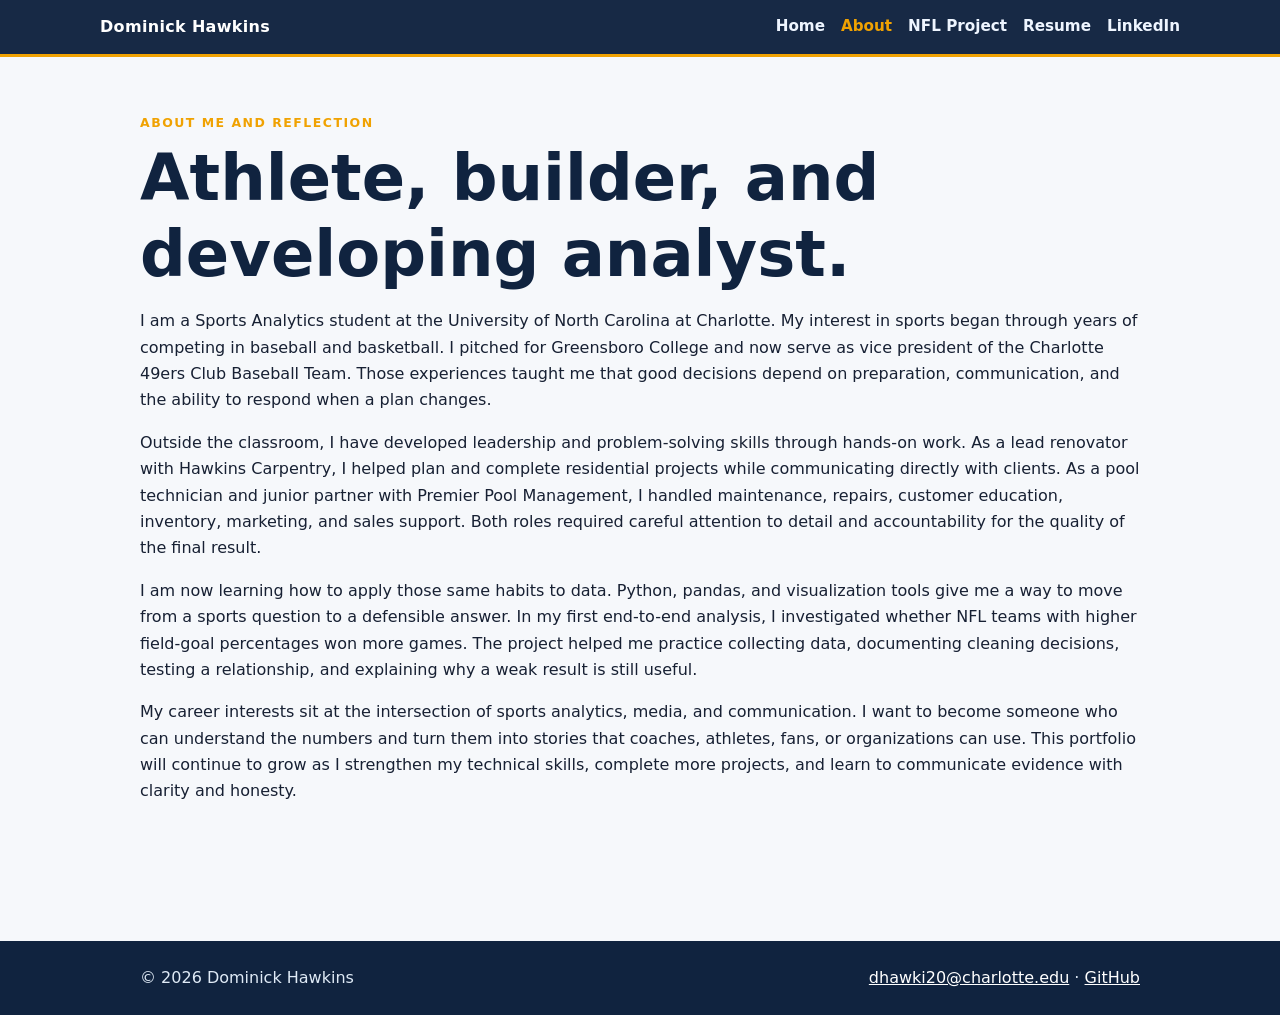
==== about.html @ e82d1ee4 "Build portfolio and 2025 NFL field goal analysis" ====
<!doctype html>
<html lang="en">
<head><meta charset="utf-8"><meta name="viewport" content="width=device-width, initial-scale=1"><meta name="description" content="About Dominick Hawkins."><title>About | Dominick Hawkins</title><link rel="stylesheet" href="styles.css"></head>
<body>
<a class="skip-link" href="#content">Skip to content</a>
<header class="site-header"><nav class="nav" aria-label="Main navigation"><a class="brand" href="index.html">Dominick Hawkins</a><div class="nav-links"><a href="index.html">Home</a><a aria-current="page" href="about.html">About</a><a href="project.html">NFL Project</a><a href="resume/Dominick_Hawkins_Resume.pdf">Resume</a><a href="https://www.linkedin.com/in/nick-hawkins-895718433" rel="noopener">LinkedIn</a></div></nav></header>
<main id="content">
  <section class="section"><div class="eyebrow">About me and reflection</div><h1 style="color:#10233f;font-size:clamp(2.4rem,6vw,4rem)">Athlete, builder, and developing analyst.</h1>
  <p>I am a Sports Analytics student at the University of North Carolina at Charlotte. My interest in sports began through years of competing in baseball and basketball. I pitched for Greensboro College and now serve as vice president of the Charlotte 49ers Club Baseball Team. Those experiences taught me that good decisions depend on preparation, communication, and the ability to respond when a plan changes.</p>
  <p>Outside the classroom, I have developed leadership and problem-solving skills through hands-on work. As a lead renovator with Hawkins Carpentry, I helped plan and complete residential projects while communicating directly with clients. As a pool technician and junior partner with Premier Pool Management, I handled maintenance, repairs, customer education, inventory, marketing, and sales support. Both roles required careful attention to detail and accountability for the quality of the final result.</p>
  <p>I am now learning how to apply those same habits to data. Python, pandas, and visualization tools give me a way to move from a sports question to a defensible answer. In my first end-to-end analysis, I investigated whether NFL teams with higher field-goal percentages won more games. The project helped me practice collecting data, documenting cleaning decisions, testing a relationship, and explaining why a weak result is still useful.</p>
  <p>My career interests sit at the intersection of sports analytics, media, and communication. I want to become someone who can understand the numbers and turn them into stories that coaches, athletes, fans, or organizations can use. This portfolio will continue to grow as I strengthen my technical skills, complete more projects, and learn to communicate evidence with clarity and honesty.</p>
  </section>
</main>
<footer class="site-footer"><div class="footer-inner"><span>© 2026 Dominick Hawkins</span><span><a href="mailto:dhawki20@charlotte.edu">dhawki20@charlotte.edu</a> · <a href="https://github.com/dhawki20">GitHub</a></span></div></footer>
</body></html>
---- styles.css ----
:root {
  --navy: #10233f;
  --blue: #176b87;
  --gold: #f0a202;
  --ink: #172033;
  --muted: #5f6b7a;
  --paper: #f6f8fb;
  --white: #ffffff;
  --line: #dce3ec;
}

* { box-sizing: border-box; }
html { scroll-behavior: smooth; }
body {
  margin: 0;
  color: var(--ink);
  background: var(--paper);
  font-family: Inter, ui-sans-serif, system-ui, -apple-system, BlinkMacSystemFont, "Segoe UI", sans-serif;
  line-height: 1.65;
}
a { color: var(--blue); }
img { max-width: 100%; }
.skip-link { position: absolute; left: -9999px; }
.skip-link:focus { left: 1rem; top: 1rem; padding: .6rem; background: white; z-index: 10; }
.site-header {
  position: sticky; top: 0; z-index: 5;
  background: rgba(16, 35, 63, .97); color: white;
  border-bottom: 3px solid var(--gold);
}
.nav {
  max-width: 1120px; margin: auto; padding: .85rem 1.25rem;
  display: flex; align-items: center; justify-content: space-between; gap: 1.25rem;
}
.brand { color: white; text-decoration: none; font-weight: 800; letter-spacing: .02em; }
.nav-links { display: flex; flex-wrap: wrap; gap: 1rem; }
.nav-links a { color: #eef5ff; text-decoration: none; font-weight: 650; font-size: .95rem; }
.nav-links a:hover, .nav-links a[aria-current="page"] { color: var(--gold); }
.hero {
  background: linear-gradient(125deg, var(--navy), #174f68);
  color: white; padding: 6rem 1.25rem 5rem;
}
.hero-inner, main, .footer-inner { max-width: 1040px; margin: auto; }
.eyebrow { color: var(--gold); font-weight: 800; letter-spacing: .12em; text-transform: uppercase; font-size: .78rem; }
h1, h2, h3 { line-height: 1.18; }
h1 { font-size: clamp(2.35rem, 7vw, 4.7rem); max-width: 880px; margin: .5rem 0 1rem; }
h2 { color: var(--navy); margin-top: 0; font-size: clamp(1.6rem, 4vw, 2.25rem); }
h3 { color: var(--navy); }
.hero p { max-width: 700px; font-size: 1.15rem; color: #dfeaf6; }
.button-row { display: flex; flex-wrap: wrap; gap: .8rem; margin-top: 1.7rem; }
.button {
  display: inline-block; padding: .72rem 1rem; border-radius: .45rem;
  background: var(--gold); color: #162033; text-decoration: none; font-weight: 800;
}
.button.secondary { background: transparent; color: white; border: 1px solid #b7cadc; }
main { padding: 3.5rem 1.25rem 5rem; }
.section { margin-bottom: 3.5rem; }
.card-grid { display: grid; grid-template-columns: repeat(3, 1fr); gap: 1.1rem; }
.card, .chart, .data-table-wrap {
  background: var(--white); border: 1px solid var(--line); border-radius: .75rem;
  box-shadow: 0 8px 24px rgba(16, 35, 63, .06);
}
.card { padding: 1.35rem; }
.metric { font-size: 2rem; font-weight: 850; color: var(--blue); margin: .1rem 0; }
.muted { color: var(--muted); }
.project-lead { font-size: 1.15rem; max-width: 820px; }
.chart { margin: 1.5rem 0 2.5rem; padding: 1rem; }
.chart img { display: block; border-radius: .35rem; }
.chart figcaption { color: var(--muted); padding: .8rem .35rem .2rem; font-size: .95rem; }
.two-col { display: grid; grid-template-columns: 1fr 1fr; gap: 1.5rem; }
code { background: #eaf0f6; border-radius: .25rem; padding: .08rem .3rem; }
.data-table-wrap { overflow-x: auto; padding: .5rem; }
table { border-collapse: collapse; width: 100%; font-size: .9rem; }
th, td { text-align: left; padding: .65rem; border-bottom: 1px solid var(--line); }
th { background: var(--navy); color: white; }
.site-footer { background: var(--navy); color: #dfeaf6; }
.footer-inner { padding: 1.5rem 1.25rem; display: flex; justify-content: space-between; gap: 1rem; flex-wrap: wrap; }
.site-footer a { color: white; }
.citation-list li { margin-bottom: .9rem; }
.notice { border-left: 4px solid var(--gold); padding: .6rem 1rem; background: #fff9e8; }
@media (max-width: 760px) {
  .nav { align-items: flex-start; flex-direction: column; }
  .card-grid, .two-col { grid-template-columns: 1fr; }
  .hero { padding-top: 3.5rem; }
}
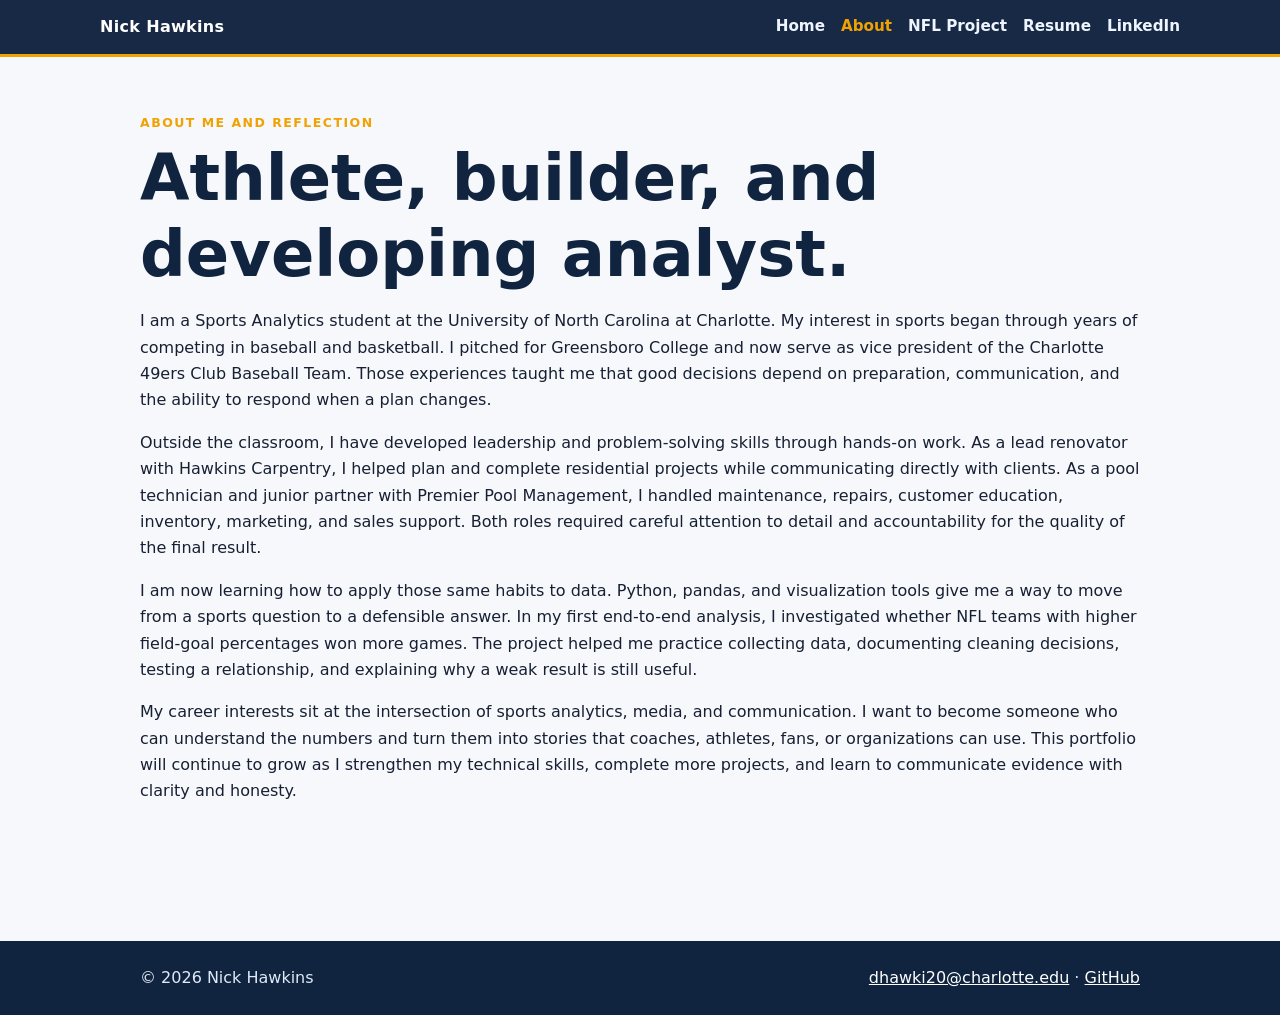
==== commit 54bb8bdc: "Change displayed name to Nick Hawkins in about.html" ====
--- a/about.html
+++ b/about.html
@@ -1,9 +1,9 @@
 <!doctype html>
 <html lang="en">
-<head><meta charset="utf-8"><meta name="viewport" content="width=device-width, initial-scale=1"><meta name="description" content="About Dominick Hawkins."><title>About | Dominick Hawkins</title><link rel="stylesheet" href="styles.css"></head>
+<head><meta charset="utf-8"><meta name="viewport" content="width=device-width, initial-scale=1"><meta name="description" content="About Nick Hawkins."><title>About | Nick Hawkins</title><link rel="stylesheet" href="styles.css"></head>
 <body>
 <a class="skip-link" href="#content">Skip to content</a>
-<header class="site-header"><nav class="nav" aria-label="Main navigation"><a class="brand" href="index.html">Dominick Hawkins</a><div class="nav-links"><a href="index.html">Home</a><a aria-current="page" href="about.html">About</a><a href="project.html">NFL Project</a><a href="resume/Dominick_Hawkins_Resume.pdf">Resume</a><a href="https://www.linkedin.com/in/nick-hawkins-895718433" rel="noopener">LinkedIn</a></div></nav></header>
+<header class="site-header"><nav class="nav" aria-label="Main navigation"><a class="brand" href="index.html">Nick Hawkins</a><div class="nav-links"><a href="index.html">Home</a><a aria-current="page" href="about.html">About</a><a href="project.html">NFL Project</a><a href="resume/Dominick_Hawkins_Resume.pdf">Resume</a><a href="https://www.linkedin.com/in/nick-hawkins-895718433" rel="noopener">LinkedIn</a></div></nav></header>
 <main id="content">
   <section class="section"><div class="eyebrow">About me and reflection</div><h1 style="color:#10233f;font-size:clamp(2.4rem,6vw,4rem)">Athlete, builder, and developing analyst.</h1>
   <p>I am a Sports Analytics student at the University of North Carolina at Charlotte. My interest in sports began through years of competing in baseball and basketball. I pitched for Greensboro College and now serve as vice president of the Charlotte 49ers Club Baseball Team. Those experiences taught me that good decisions depend on preparation, communication, and the ability to respond when a plan changes.</p>
@@ -12,5 +12,5 @@
   <p>My career interests sit at the intersection of sports analytics, media, and communication. I want to become someone who can understand the numbers and turn them into stories that coaches, athletes, fans, or organizations can use. This portfolio will continue to grow as I strengthen my technical skills, complete more projects, and learn to communicate evidence with clarity and honesty.</p>
   </section>
 </main>
-<footer class="site-footer"><div class="footer-inner"><span>© 2026 Dominick Hawkins</span><span><a href="mailto:dhawki20@charlotte.edu">dhawki20@charlotte.edu</a> · <a href="https://github.com/dhawki20">GitHub</a></span></div></footer>
+<footer class="site-footer"><div class="footer-inner"><span>© 2026 Nick Hawkins</span><span><a href="mailto:dhawki20@charlotte.edu">dhawki20@charlotte.edu</a> · <a href="https://github.com/dhawki20">GitHub</a></span></div></footer>
 </body></html>
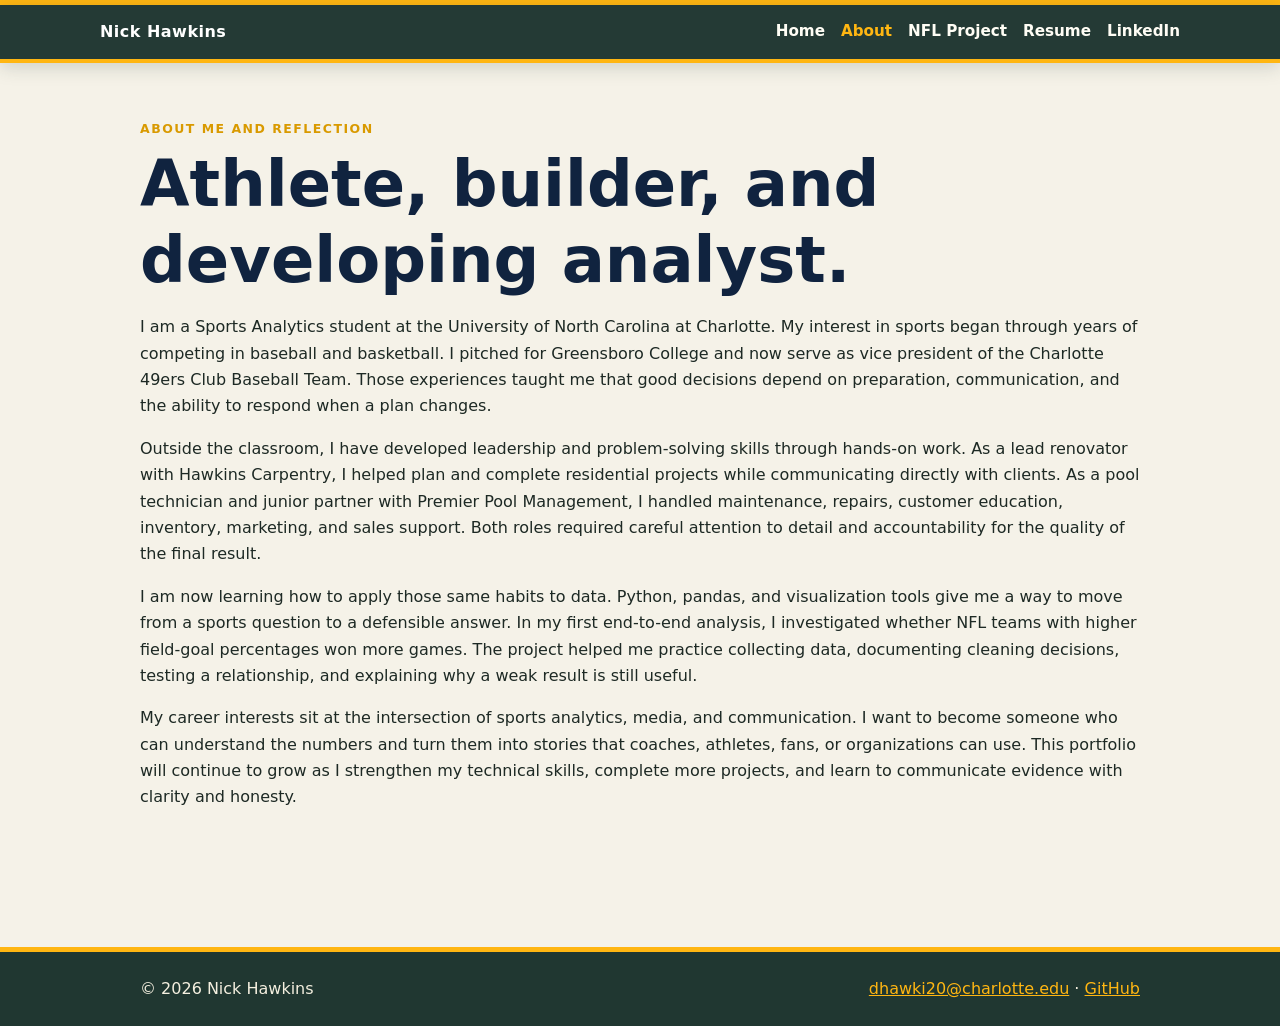
==== commit f9b9c103: "Refresh Packers theme on about.html" ====
--- a/about.html
+++ b/about.html
@@ -1,6 +1,6 @@
 <!doctype html>
 <html lang="en">
-<head><meta charset="utf-8"><meta name="viewport" content="width=device-width, initial-scale=1"><meta name="description" content="About Nick Hawkins."><title>About | Nick Hawkins</title><link rel="stylesheet" href="styles.css"></head>
+<head><meta charset="utf-8"><meta name="viewport" content="width=device-width, initial-scale=1"><meta name="description" content="About Nick Hawkins."><title>About | Nick Hawkins</title><link rel="stylesheet" href="styles.css?v=packers-1"></head>
 <body>
 <a class="skip-link" href="#content">Skip to content</a>
 <header class="site-header"><nav class="nav" aria-label="Main navigation"><a class="brand" href="index.html">Nick Hawkins</a><div class="nav-links"><a href="index.html">Home</a><a aria-current="page" href="about.html">About</a><a href="project.html">NFL Project</a><a href="resume/Dominick_Hawkins_Resume.pdf">Resume</a><a href="https://www.linkedin.com/in/nick-hawkins-895718433" rel="noopener">LinkedIn</a></div></nav></header>
--- a/styles.css
+++ b/styles.css
@@ -1,12 +1,12 @@
 :root {
-  --navy: #10233f;
-  --blue: #176b87;
-  --gold: #f0a202;
-  --ink: #172033;
-  --muted: #5f6b7a;
-  --paper: #f6f8fb;
+  --navy: #203731;
+  --blue: #176447;
+  --gold: #ffb612;
+  --ink: #1d2924;
+  --muted: #56655f;
+  --paper: #f5f2e8;
   --white: #ffffff;
-  --line: #dce3ec;
+  --line: #d9d1b8;
 }
 
 * { box-sizing: border-box; }
@@ -17,6 +17,7 @@
   background: var(--paper);
   font-family: Inter, ui-sans-serif, system-ui, -apple-system, BlinkMacSystemFont, "Segoe UI", sans-serif;
   line-height: 1.65;
+  border-top: 5px solid var(--gold);
 }
 a { color: var(--blue); }
 img { max-width: 100%; }
@@ -24,42 +25,51 @@
 .skip-link:focus { left: 1rem; top: 1rem; padding: .6rem; background: white; z-index: 10; }
 .site-header {
   position: sticky; top: 0; z-index: 5;
-  background: rgba(16, 35, 63, .97); color: white;
-  border-bottom: 3px solid var(--gold);
+  background: rgba(32, 55, 49, .98); color: white;
+  border-bottom: 4px solid var(--gold);
+  box-shadow: 0 4px 18px rgba(32, 55, 49, .18);
 }
 .nav {
   max-width: 1120px; margin: auto; padding: .85rem 1.25rem;
   display: flex; align-items: center; justify-content: space-between; gap: 1.25rem;
 }
-.brand { color: white; text-decoration: none; font-weight: 800; letter-spacing: .02em; }
+.brand { color: white; text-decoration: none; font-weight: 850; letter-spacing: .03em; }
 .nav-links { display: flex; flex-wrap: wrap; gap: 1rem; }
-.nav-links a { color: #eef5ff; text-decoration: none; font-weight: 650; font-size: .95rem; }
+.nav-links a { color: #fffdf5; text-decoration: none; font-weight: 700; font-size: .95rem; }
 .nav-links a:hover, .nav-links a[aria-current="page"] { color: var(--gold); }
 .hero {
-  background: linear-gradient(125deg, var(--navy), #174f68);
+  background:
+    radial-gradient(circle at 88% 18%, rgba(255,182,18,.18), transparent 25%),
+    linear-gradient(125deg, var(--navy), #0d4b36);
   color: white; padding: 6rem 1.25rem 5rem;
+  border-bottom: 8px solid var(--gold);
 }
 .hero-inner, main, .footer-inner { max-width: 1040px; margin: auto; }
-.eyebrow { color: var(--gold); font-weight: 800; letter-spacing: .12em; text-transform: uppercase; font-size: .78rem; }
+.eyebrow { color: #d99a00; font-weight: 850; letter-spacing: .12em; text-transform: uppercase; font-size: .78rem; }
+.hero .eyebrow { color: var(--gold); }
 h1, h2, h3 { line-height: 1.18; }
 h1 { font-size: clamp(2.35rem, 7vw, 4.7rem); max-width: 880px; margin: .5rem 0 1rem; }
 h2 { color: var(--navy); margin-top: 0; font-size: clamp(1.6rem, 4vw, 2.25rem); }
 h3 { color: var(--navy); }
-.hero p { max-width: 700px; font-size: 1.15rem; color: #dfeaf6; }
+.hero p { max-width: 700px; font-size: 1.15rem; color: #f5f0df; }
 .button-row { display: flex; flex-wrap: wrap; gap: .8rem; margin-top: 1.7rem; }
 .button {
   display: inline-block; padding: .72rem 1rem; border-radius: .45rem;
-  background: var(--gold); color: #162033; text-decoration: none; font-weight: 800;
+  background: var(--gold); color: var(--navy); text-decoration: none; font-weight: 850;
+  border: 2px solid var(--gold);
+  transition: transform .18s ease, background .18s ease;
 }
-.button.secondary { background: transparent; color: white; border: 1px solid #b7cadc; }
+.button:hover { background: #ffd15c; transform: translateY(-2px); }
+.button.secondary { background: transparent; color: white; border: 2px solid #f4d36d; }
+.button.secondary:hover { background: rgba(255,182,18,.12); }
 main { padding: 3.5rem 1.25rem 5rem; }
 .section { margin-bottom: 3.5rem; }
 .card-grid { display: grid; grid-template-columns: repeat(3, 1fr); gap: 1.1rem; }
 .card, .chart, .data-table-wrap {
   background: var(--white); border: 1px solid var(--line); border-radius: .75rem;
-  box-shadow: 0 8px 24px rgba(16, 35, 63, .06);
+  box-shadow: 0 8px 24px rgba(32, 55, 49, .09);
 }
-.card { padding: 1.35rem; }
+.card { padding: 1.35rem; border-top: 4px solid var(--gold); }
 .metric { font-size: 2rem; font-weight: 850; color: var(--blue); margin: .1rem 0; }
 .muted { color: var(--muted); }
 .project-lead { font-size: 1.15rem; max-width: 820px; }
@@ -67,16 +77,16 @@
 .chart img { display: block; border-radius: .35rem; }
 .chart figcaption { color: var(--muted); padding: .8rem .35rem .2rem; font-size: .95rem; }
 .two-col { display: grid; grid-template-columns: 1fr 1fr; gap: 1.5rem; }
-code { background: #eaf0f6; border-radius: .25rem; padding: .08rem .3rem; }
+code { background: #eee8d5; border-radius: .25rem; padding: .08rem .3rem; }
 .data-table-wrap { overflow-x: auto; padding: .5rem; }
 table { border-collapse: collapse; width: 100%; font-size: .9rem; }
 th, td { text-align: left; padding: .65rem; border-bottom: 1px solid var(--line); }
 th { background: var(--navy); color: white; }
-.site-footer { background: var(--navy); color: #dfeaf6; }
+.site-footer { background: var(--navy); color: #f4efdf; border-top: 5px solid var(--gold); }
 .footer-inner { padding: 1.5rem 1.25rem; display: flex; justify-content: space-between; gap: 1rem; flex-wrap: wrap; }
-.site-footer a { color: white; }
+.site-footer a { color: var(--gold); }
 .citation-list li { margin-bottom: .9rem; }
-.notice { border-left: 4px solid var(--gold); padding: .6rem 1rem; background: #fff9e8; }
+.notice { border-left: 5px solid var(--gold); padding: .6rem 1rem; background: #fff5d8; }
 @media (max-width: 760px) {
   .nav { align-items: flex-start; flex-direction: column; }
   .card-grid, .two-col { grid-template-columns: 1fr; }
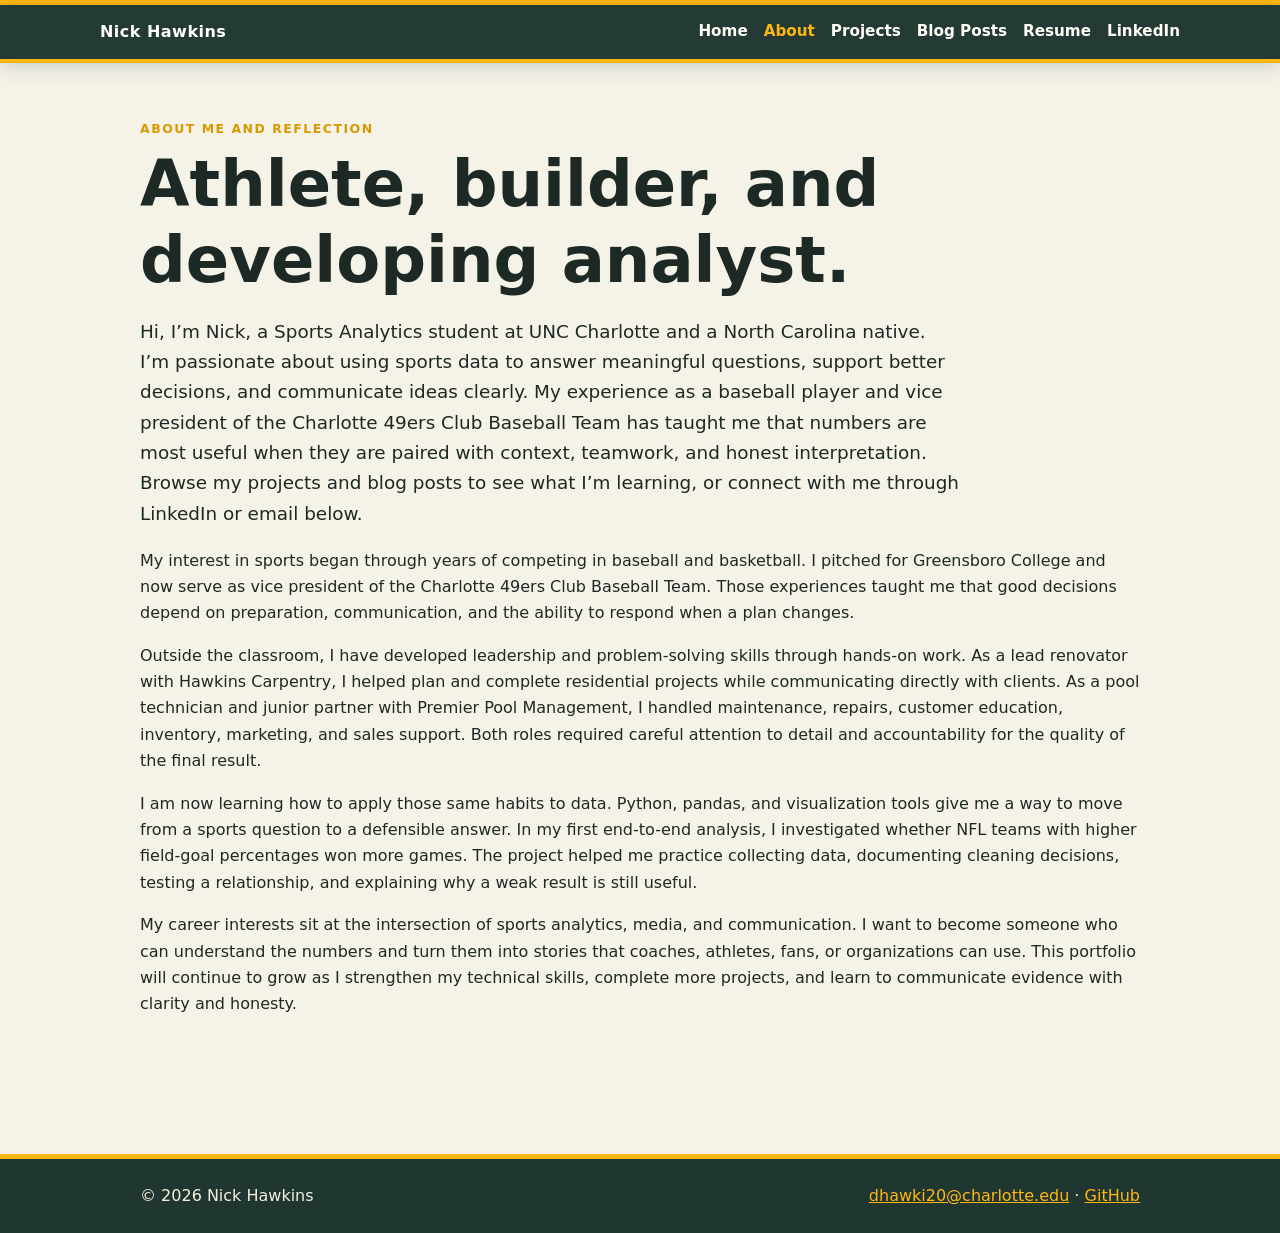
==== commit 935a6525: "Add personal mission-focused About introduction" ====
--- a/about.html
+++ b/about.html
@@ -3,10 +3,11 @@
 <head><meta charset="utf-8"><meta name="viewport" content="width=device-width, initial-scale=1"><meta name="description" content="About Nick Hawkins."><title>About | Nick Hawkins</title><link rel="stylesheet" href="styles.css?v=packers-1"></head>
 <body>
 <a class="skip-link" href="#content">Skip to content</a>
-<header class="site-header"><nav class="nav" aria-label="Main navigation"><a class="brand" href="index.html">Nick Hawkins</a><div class="nav-links"><a href="index.html">Home</a><a aria-current="page" href="about.html">About</a><a href="project.html">NFL Project</a><a href="resume/Dominick_Hawkins_Resume.pdf">Resume</a><a href="https://www.linkedin.com/in/nick-hawkins-895718433" rel="noopener">LinkedIn</a></div></nav></header>
+<header class="site-header"><nav class="nav" aria-label="Main navigation"><a class="brand" href="index.html">Nick Hawkins</a><div class="nav-links"><a href="index.html">Home</a><a aria-current="page" href="about.html">About</a><a href="project.html">Projects</a><a href="blog.html">Blog Posts</a><a href="resume/Dominick_Hawkins_Resume.pdf">Resume</a><a href="https://www.linkedin.com/in/nick-hawkins-895718433" rel="noopener">LinkedIn</a></div></nav></header>
 <main id="content">
-  <section class="section"><div class="eyebrow">About me and reflection</div><h1 style="color:#10233f;font-size:clamp(2.4rem,6vw,4rem)">Athlete, builder, and developing analyst.</h1>
-  <p>I am a Sports Analytics student at the University of North Carolina at Charlotte. My interest in sports began through years of competing in baseball and basketball. I pitched for Greensboro College and now serve as vice president of the Charlotte 49ers Club Baseball Team. Those experiences taught me that good decisions depend on preparation, communication, and the ability to respond when a plan changes.</p>
+  <section class="section"><div class="eyebrow">About me and reflection</div><h1 style="font-size:clamp(2.4rem,6vw,4rem)">Athlete, builder, and developing analyst.</h1>
+  <p class="project-lead">Hi, I’m Nick, a Sports Analytics student at UNC Charlotte and a North Carolina native. I’m passionate about using sports data to answer meaningful questions, support better decisions, and communicate ideas clearly. My experience as a baseball player and vice president of the Charlotte 49ers Club Baseball Team has taught me that numbers are most useful when they are paired with context, teamwork, and honest interpretation. Browse my projects and blog posts to see what I’m learning, or connect with me through LinkedIn or email below.</p>
+  <p>My interest in sports began through years of competing in baseball and basketball. I pitched for Greensboro College and now serve as vice president of the Charlotte 49ers Club Baseball Team. Those experiences taught me that good decisions depend on preparation, communication, and the ability to respond when a plan changes.</p>
   <p>Outside the classroom, I have developed leadership and problem-solving skills through hands-on work. As a lead renovator with Hawkins Carpentry, I helped plan and complete residential projects while communicating directly with clients. As a pool technician and junior partner with Premier Pool Management, I handled maintenance, repairs, customer education, inventory, marketing, and sales support. Both roles required careful attention to detail and accountability for the quality of the final result.</p>
   <p>I am now learning how to apply those same habits to data. Python, pandas, and visualization tools give me a way to move from a sports question to a defensible answer. In my first end-to-end analysis, I investigated whether NFL teams with higher field-goal percentages won more games. The project helped me practice collecting data, documenting cleaning decisions, testing a relationship, and explaining why a weak result is still useful.</p>
   <p>My career interests sit at the intersection of sports analytics, media, and communication. I want to become someone who can understand the numbers and turn them into stories that coaches, athletes, fans, or organizations can use. This portfolio will continue to grow as I strengthen my technical skills, complete more projects, and learn to communicate evidence with clarity and honesty.</p>
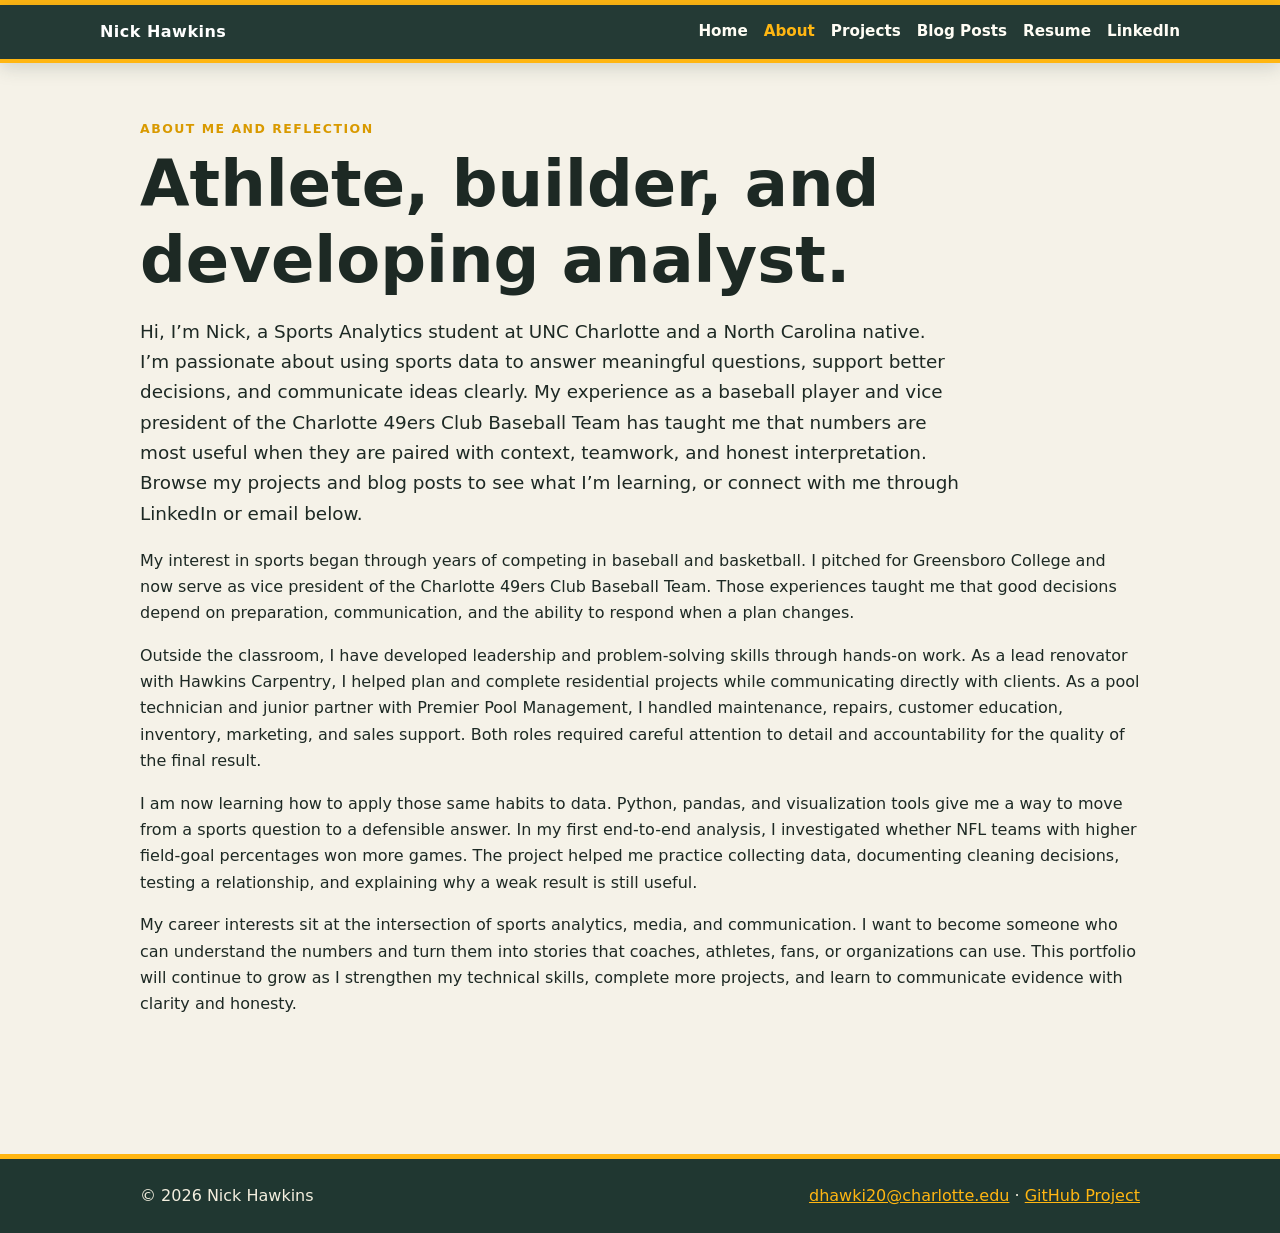
==== commit 6ca4c508: "Link GitHub buttons directly to portfolio repository in about.html" ====
--- a/about.html
+++ b/about.html
@@ -13,5 +13,5 @@
   <p>My career interests sit at the intersection of sports analytics, media, and communication. I want to become someone who can understand the numbers and turn them into stories that coaches, athletes, fans, or organizations can use. This portfolio will continue to grow as I strengthen my technical skills, complete more projects, and learn to communicate evidence with clarity and honesty.</p>
   </section>
 </main>
-<footer class="site-footer"><div class="footer-inner"><span>© 2026 Nick Hawkins</span><span><a href="mailto:dhawki20@charlotte.edu">dhawki20@charlotte.edu</a> · <a href="https://github.com/dhawki20">GitHub</a></span></div></footer>
+<footer class="site-footer"><div class="footer-inner"><span>© 2026 Nick Hawkins</span><span><a href="mailto:dhawki20@charlotte.edu">dhawki20@charlotte.edu</a> · <a href="https://github.com/dhawki20/Personal-Portfolio-Project-">GitHub Project</a></span></div></footer>
 </body></html>
